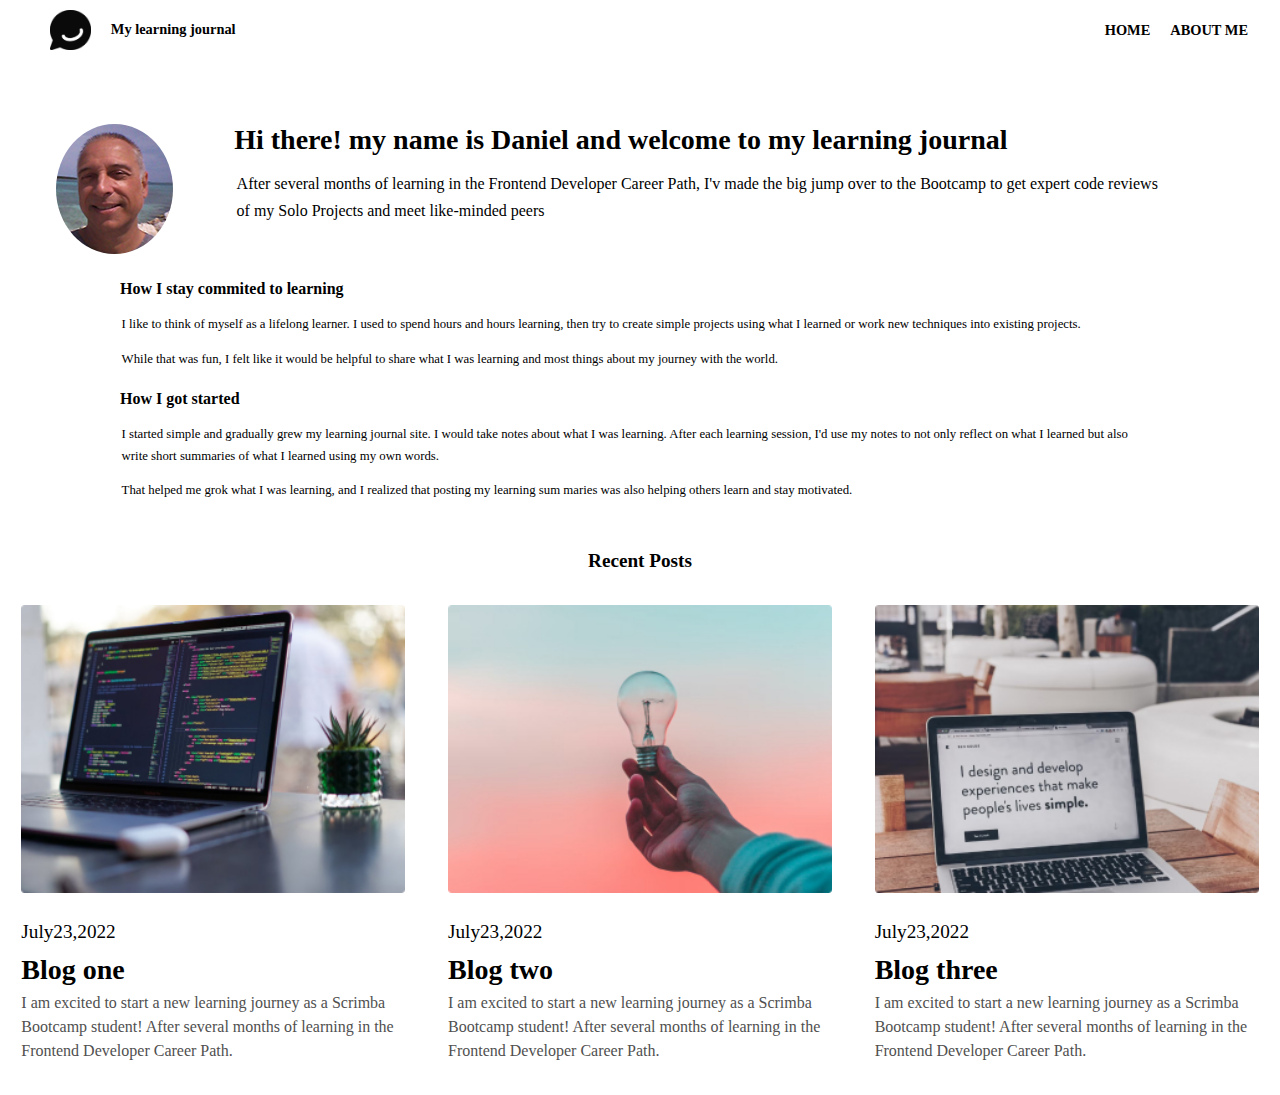
==== pages/about_me.html @ 0977dd29 "first commmit" ====
<!DOCTYPE html>
<html lang="en">

<head>
    <meta charset="UTF-8">
    <meta name="viewport" content="width=device-width, initial-scale=1.0">
    <title>About me</title>
    <link rel="stylesheet" href="../css/index.css">
</head>

<body>
    <header id="start">
        <div id="head-1">
            <img src="/images/logo.jpg" id="logo-img" alt="page log"><span><a href="/pages/my_learning_journal.html">My
                    learning journal</a></span>
        </div>
        <div id="head-2">
            <span><a href="/index.html">HOME</span></a><span>ABOUT ME</span>
        </div>
    </header>

    <div id="mobile-header">
        <img src="/images/hamb-pic.jpg" alt="" id="hamb-pic">
        <ul id="hamb-menu">
            <li class="hamb-menu-li"><a href="../index.html">Home</a></li>
            <li class="hamb-menu-li"><a href="./my_learning_journal.html">My learning journal</a></li>
            <li class="hamb-menu-li">ABOUT ME</li>
        </ul>
    </div>

    <section id="about-me-data">
        <div id="main-img3">
            <img src="/images/daniel.png" alt="Daniels's picture" id="dani-pic">
            <div id="learning-journal">
                <h1 id="title">Hi there! my name is Daniel and welcome to my learning journal</h1>
                <p id="description">After several months of learning in the Frontend Developer Career Path, I'v made the
                    big jump over to the Bootcamp to get expert code reviews of my Solo Projects and meet like-minded
                    peers
                </p>
            </div>
        </div>

    </section>

    <section id="summary">
        <p class="summary-title">How I stay commited to learning</p>
        <p id="description2">I like to think of myself as a lifelong learner. I used to spend hours and hours
            learning,
            then try to create simple projects using what I learned or work new techniques
            into existing projects.
        <p id="description2">While that was fun, I felt like it would be helpful to share what I was learning and
            most
            things about my journey with the world.</p>

        <p class="summary-title">How I got started</p>
        <p id="description2"> I started simple and gradually grew my learning journal site.
            I would take notes about what I was learning. After each learning session, I'd use my
            notes to not only reflect on what I learned but also write short summaries of what I
            learned using my own words.
        <p id="description2">That helped me grok what I was learning, and I realized that
            posting my learning sum
            maries was also helping others learn and stay motivated.</p>

    </section>
    <h2 id="recent-posts">Recent Posts</h2>

    <section id="articles-section">
        <article id="article-design">
            <img src="/images/post-img-03.jpg" width="100%" id="article-img">
            <p id="art-p">July23,2022</p>
            <h2 id="art-h2">Blog one</h2>
            <p id="art-descrip">I am excited to start a new learning journey as a Scrimba Bootcamp student!
                After several months of learning in the Frontend Developer Career Path.
            </p>
        </article>
        <article id="article-design">
            <img src="/images/post-img-02.jpg" width="100%" id="article-img">
            <p id="art-p">July23,2022</p>
            <h2 id="art-h2">Blog two</h2>
            <p id="art-descrip">I am excited to start a new learning journey as a Scrimba Bootcamp student!
                After several months of learning in the Frontend Developer Career Path.
            </p>
        </article>
        <article id="article-design">
            <img src="/images/post-img-06.jpg" width="100%" id="article-img">
            <p id="art-p">July23,2022</p>
            <h2 id="art-h2">Blog three</h2>
            <p id="art-descrip">I am excited to start a new learning journey as a Scrimba Bootcamp student!
                After several months of learning in the Frontend Developer Career Path.
            </p>
        </article>

    </section>

    <script src="../page1_page2.index.js"></script>

</body>

</html>
---- css/index.css ----
body {
  margin: 0;
  padding: 0;
  box-sizing: border-box;
}

@media (min-width: 820px) and (max-width: 1366px) {
  #start {
    display: flex;
    flex-direction: row;
    justify-content: space-between;
    align-items: center;
    gap: 2.5rem;
    margin: 0 auto;
    width: 100%;
    height: 3.75rem;
    background-color: white;
  }

  #mobile-header {
    display: none;
  }

  #hamb-menu {
    display: flex;
    margin: 0 auto;
    flex-direction: row;
    justify-content: center;
    align-items: center;
    gap: 0.2em;
    padding: 6px;
  }

  header a {
    text-decoration: none;
    color: black;
  }

  #head-1,
  #head-2 {
    width: 40%;
    display: flex;
    flex-direction: row;
    justify-content: flex-start;
    align-items: center;
    margin-left: 3.12em;
    gap: 1.25rem;
  }

  #head-2 {
    justify-content: flex-end;
    margin-right: 2em;
  }

  #logo-img {
    width: 8%;
  }

  #dani-pic {
    width: 130px;
    height: 130px;
    border-radius: 50%;
  }

  span {
    display: inline-block;
    font-size: 0.9rem;
    font-weight: 700;
  }

  #main-img {
    width: 100%;
    height: auto;
    display: block;
    margin: 0 auto;
    margin-bottom: 0;
    background-image: url("/images/hero-img.jpg");
    background-size: cover;
    background-repeat: no-repeat;
    color: white;
    padding-top: 20em;
    padding-bottom: 7.5em;
  }

  #main-img2 {
    width: 100%;
    display: block;
    margin: 0 auto;
    margin-left: 2.4em;
    margin-bottom: 2em;
    background-color: white;
    color: black;
  }

  #main-img3 {
    width: 100%;
    display: flex;
    align-items: flex-start;
    justify-content: center;
    flex-direction: row;
    margin: 0 auto;
    margin-left: 3.5em;
    margin-bottom: 1.25em;
    background-color: white;
    color: black;
    overflow: hidden;
  }

  #hero-img2 {
    display: block;
    width: 90%;
    height: 510px;
    margin: 0 auto;
    margin-bottom: 1.5em;
    background-image: url("/images/hero-img.jpg");
    background-size: cover;
    background-repeat: no-repeat;
  }

  #hero-img2 img {
    width: 100%;
    height: 400px;
    margin-bottom: 0;
  }

  #date {
    margin-bottom: 0.6em;
    margin-left: 3.2em;
    font-size: 1.2rem;
  }

  #date2 {
    margin-top: 5em;
    margin-bottom: 0.9em;
    margin-left: 4.08em;
    font-size: 1.2rem;
  }

  h1 {
    margin-top: 0;
    margin-bottom: 0.5em;
    margin-left: 4em;
    font-size: 1.75rem;
    font-weight: bold;
  }

  #title {
    width: 80%;
    margin-top: 0;
    margin-bottom: 0.5em;
    margin-left: 2.2em;
    font-size: 1.75rem;
    font-weight: bold;
  }

  #title2 {
    margin-top: 0;
    margin-bottom: 0.9em;
    margin-left: 2.8em;
    font-size: 1.75rem;
    font-weight: bold;
  }

  #description {
    width: 80%;
    line-height: 1.7;
    font-size: 1rem;
    margin-top: 0;
    margin-left: 4em;
    margin-bottom: 0.4em;
  }

  #description-b {
    width: 80%;
    line-height: 1.7;
    font-size: 1rem;
    margin-top: 0;
    margin-left: 5em;
  }

  #description2 {
    width: 80%;
    line-height: 1.7;
    font-size: 0.8rem;
    margin-top: 0;
    margin-left: 9.5em;
    margin-bottom: 1em;
  }

  #articles-section {
    width: 100%;
    display: flex;
    flex-direction: row;
    flex-wrap: wrap;
    justify-content: center;
    margin: 0 auto;
    margin-top: 0;
    background-color: white;
    padding-top: 1.8em;
    padding-bottom: 0.4em;
  }

  #articles-hidden {
    visibility: visible;
    width: 100%;
    display: flex;
    flex-direction: row;
    flex-wrap: wrap;
    justify-content: center;
    margin: 0 auto;
    margin-top: 0;
    background-color: white;
    padding-top: 0.5em;
    padding-bottom: 0.6em;
  }

  #article-img {
    margin: auto;
  }

  #article-design {
    display: block;
    width: 30%;
    margin: 0 auto;
    margin-bottom: 0.6em;
  }

  #art-p,
  #art-h2,
  #art-descrip {
    margin-left: 0;
  }

  #art-p {
    font-size: 1.2rem;
    margin-top: 1.25em;
    margin-bottom: 0;
  }

  #art-h2 {
    font-size: 1.75rem;
    font-weight: 700;
    margin-top: 0.4em;
    margin-bottom: 0;
  }

  #art-descrip {
    font-size: 1rem;
    color: #505050;
    line-height: 1.5;
    margin-top: 0.3em;
  }

  button {
    display: block;
    margin: 0 auto;
    padding-bottom: 0.3em;
    border: none;
    font-weight: bold;
    font-size: 0.8rem;
    text-decoration: underline;
  }

  #summary-data {
    width: 100%;
    height: auto;
    display: block;
    margin: 0 auto;
    margin-top: 0;
    margin-bottom: 0;
    background-color: white;
  }

  #about-me-data {
    width: 100%;
    height: auto;
    display: block;
    margin: 0 auto;
    margin-top: 4em;
    margin-bottom: 0;
    background-color: white;
  }

  #summary {
    width: 100%;
    display: block;
    margin: 0 auto;
    margin-top: 0;
    background-color: white;
    padding-bottom: 0.4em;
  }

  .summary-title {
    font-weight: bold;
    margin-top: 0;
    margin-left: 7.5em;
    padding-top: 0.4em;
  }

  #recent-posts {
    font-size: 1.2rem;
    text-align: center;
    font-weight: bold;
    margin-top: 1.5em;
    margin-bottom: 0.2em;
  }

  #view-more {
    visibility: hidden;
  }

  #view-less {
    visibility: hidden;
  }
}

@media (min-width: 600px) and (max-width: 819px) {
  header {
    display: flex;
    flex-direction: row;
    justify-content: space-evenly;
    align-items: center;
    gap: 2.5rem;
    margin: 0 auto;
    width: 100%;
    height: 3.75rem;
    background-color: white;
  }

  header a {
    text-decoration: none;
    color: black;
  }

  #head-1,
  #head-2 {
    width: 40%;
    display: flex;
    flex-direction: row;
    justify-content: flex-start;
    align-items: center;
    margin-left: 3.12em;
    gap: 1.25rem;
  }

  #head-2 {
    width: 40%;
    display: flex;
    flex-direction: row;
    justify-content: flex-end;
    align-items: center;
    margin-right: 3.12em;
    gap: 1.25rem;
  }

  #logo-img {
    width: 8%;
  }

  #dani-pic {
    width: 130px;
    height: 130px;
    border-radius: 50%;
  }

  span {
    display: inline-block;
    font-size: 0.9rem;
    font-weight: 700;
  }

  #main-img {
    width: 100%;
    height: auto;
    display: block;
    margin: 0 auto;
    margin-bottom: 0;
    background-image: url("./images/hero-img.jpg");
    background-size: cover;
    background-repeat: no-repeat;
    color: white;
    padding-top: 20em;
    padding-bottom: 7.5em;
  }

  #main-img2 {
    width: 100%;
    display: block;
    margin: 0 auto;
    margin-left: 2.4em;
    margin-bottom: 2em;
    background-color: white;
    color: black;
  }

  #main-img3 {
    width: 60%;
    display: flex;
    align-items: center;
    justify-content: center;
    flex-direction: column;
    flex-wrap: wrap;
    margin-left: 0;
    margin-bottom: 1.25em;
    background-color: white;
    color: black;
    overflow: hidden;
  }

  #learning-journal {
    justify-content: center;
    align-content: center;
  }

  #hero-img2 {
    display: block;
    width: 90%;
    height: 510px;
    margin: 0 auto;
    margin-bottom: 1.5em;
    background-image: url("/images/hero-img.jpg");
    background-size: cover;
    background-repeat: no-repeat;
  }

  #hero-img2 img {
    width: 100%;
    height: 400px;
    margin-bottom: 0;
  }

  #date {
    margin-bottom: 0.6em;
    margin-left: 3.2em;
    font-size: 1.2rem;
  }

  #date2 {
    margin-top: 5em;
    margin-bottom: 0.9em;
    margin-left: 2em;
    font-size: 1.2rem;
  }

  h1 {
    margin-top: 0;
    margin-bottom: 0.5em;
    font-size: 1.75rem;
    font-weight: bold;
  }

  #title {
    width: 30%;
    margin-top: 0;
    margin-bottom: 0.5em;
    margin-left: 0;
    font-size: 1.75rem;
    font-weight: bold;
    text-align: center;
  }

  #title2 {
    margin-top: 0;
    margin-bottom: 0.9em;
    margin-left: 1.35em;
    font-size: 1.75rem;
    font-weight: bold;
  }

  #description {
    width: 20%;
    line-height: 1.7;
    font-size: 3rem;
    margin-top: 0;
    margin-left: 0;
    margin-right: 2em;
    margin-bottom: 0.4em;
    text-align: left;
  }

  #description-b {
    width: 76%;
    line-height: 1.7;
    font-size: 1rem;
    margin-top: 0;
    margin-left: 2.48em;
  }

  #description2 {
    width: 80%;
    line-height: 1.7;
    font-size: 0.8rem;
    margin-top: 0;
    margin-left: 6.5em;
    margin-bottom: 1em;
  }

  #articles-section {
    width: 90%;
    display: flex;
    flex-direction: row;
    flex-wrap: wrap;
    justify-content: center;
    gap: 2em;
    margin: 0 auto;
    margin-top: 0;
    background-color: white;
    padding-top: 1.8em;
    padding-bottom: 0.4em;
  }

  #articles-hidden {
    visibility: visible;
    width: 90%;
    display: flex;
    flex-direction: row;
    flex-wrap: wrap;
    justify-content: center;
    gap: 2em;
    margin: 0 auto;
    margin-top: 0;
    background-color: white;
    padding-top: 0.5em;
    padding-bottom: 0.6em;
  }

  #article-img {
    margin: auto;
  }

  #article-design {
    display: block;
    width: 44%;
    margin: 0 auto;
    margin-bottom: 0.6em;
  }

  #art-p,
  #art-h2,
  #art-descrip {
    margin-left: 0;
  }

  #art-p {
    font-size: 1.2rem;
    margin-top: 1.25em;
    margin-bottom: 0;
  }

  #art-h2 {
    font-size: 1.75rem;
    font-weight: 700;
    margin-top: 0.4em;
    margin-bottom: 0;
  }

  #art-descrip {
    font-size: 1rem;
    color: #505050;
    line-height: 1.5;
    margin-top: 0.3em;
  }

  button {
    display: block;
    margin: 0 auto;
    padding-bottom: 0.3em;
    border: none;
    font-weight: bold;
    font-size: 0.8rem;
    text-decoration: underline;
  }

  #summary-data {
    width: 100%;
    height: auto;
    display: block;
    margin: 0 auto;
    margin-top: 0;
    margin-bottom: 0;
    background-color: white;
  }

  #about-me-data {
    width: 100%;
    height: auto;
    display: block;
    margin: 0 auto;
    margin-top: 4em;
    margin-bottom: 0;
    background-color: white;
  }

  #summary {
    width: 100%;
    display: block;
    margin: 0 auto;
    margin-top: 0;
    background-color: white;
    padding-bottom: 0.4em;
  }

  .summary-title {
    font-weight: bold;
    margin-top: 0;
    margin-left: 5.2em;
    padding-top: 0.4em;
  }

  #recent-posts {
    font-size: 1.2rem;
    text-align: center;
    font-weight: bold;
    margin-top: 1.5em;
    margin-bottom: 0.2em;
  }

  #view-more {
    visibility: hidden;
  }

  #view-less {
    visibility: hidden;
  }
}

@media (min-width: 360px) and (max-width: 819px) {
  header {
    display: none;
    flex-direction: row;
    justify-content: space-between;
    align-items: center;
    margin: 0 auto;
    width: 100%;
    height: 3.75rem;
    background-color: white;
  }

  header a {
    text-decoration: none;
    color: black;
  }

  #mobile-header {
    display: block;
    padding-top: 0.2em;
  }

  #hamb-pic {
    display: block;
    margin: 0 auto;
    width: 30px;
  }

  #hamb-menu {
    width: 60%;
    display: none;
    flex-direction: row;
    justify-content: center;
    margin: 0 auto;
    list-style-type: none;
  }

  .hamb-menu-li {
    display: inline;
    margin: 0 auto;
    text-decoration: none;
    padding: 0.2em;
    margin-bottom: 0.2em;
  }

  .hamb-menu-li a {
    color: black;
    text-decoration: none;
  }

  #head-1 {
    width: 35%;
    display: none;
    flex-direction: row;
    justify-content: flex-start;
    align-items: center;
    margin-left: 3.12em;
    gap: 0.6rem;
  }

  #head-2 {
    width: 35%;
    display: none;
    flex-direction: row;
    justify-content: flex-end;
    align-items: center;
    margin-right: 3.12em;
    gap: 0.6rem;
  }

  #logo-img {
    width: 12%;
  }

  #dani-pic {
    width: 130px;
    height: 130px;
    border-radius: 50%;
  }

  span {
    display: inline-block;
    font-size: 0.9rem;
    font-weight: 700;
  }

  #main-img {
    width: 100%;
    height: auto;
    display: block;
    margin: 0 auto;
    margin-bottom: 0;
    background-image: url("/images/hero-img.jpg");
    background-size: cover;
    background-repeat: no-repeat;
    background-position: center;
    color: white;
    padding-top: 20em;
    padding-bottom: 7.5em;
  }

  #main-img2 {
    width: 100%;
    display: block;
    margin: 0 auto;
    margin-left: 2.4em;
    margin-bottom: 2em;
    background-color: white;
    color: black;
  }

  #main-img3 {
    width: 100%;
    display: flex;
    align-items: center;
    justify-content: center;
    flex-direction: column;
    margin: 0 auto;
    margin-left: 0.6em;
    margin-bottom: 1.25em;
    background-color: white;
    color: black;
    overflow: hidden;
  }

  #hero-img2 {
    display: block;
    width: 90%;
    height: 510px;
    margin: 0 auto;
    margin-bottom: 1.5em;
    background-image: url("../images/hero-img.jpg");
    background-size: cover;
    background-repeat: no-repeat;
    background-position: center;
  }

  #hero-img2 img {
    width: 100%;
    height: 400px;
    margin-bottom: 0;
  }

  #date {
    margin-bottom: 0.6em;
    margin-left: 3.2em;
    font-size: 1.2rem;
  }

  #date2 {
    margin-top: 5em;
    margin-bottom: 0.9em;
    margin-left: 1em;
    font-size: 1.2rem;
  }

  h1 {
    margin-top: 0;
    margin-bottom: 0.5em;
    margin-left: 4em;
    font-size: 1.75rem;
    font-weight: bold;
  }

  #title {
    width: 80%;
    margin-top: 0;
    margin-bottom: 0.5em;
    margin-left: 2.2em;
    font-size: 1.75rem;
    font-weight: bold;
  }

  #title2 {
    margin-top: 0;
    margin-bottom: 0.9em;
    margin-left: 0.7em;
    font-size: 1.5rem;
    font-weight: bold;
  }

  #description {
    width: 80%;
    line-height: 1.7;
    font-size: 1rem;
    margin-top: 0;
    margin-left: 4em;
    margin-bottom: 0.4em;
  }

  #description-b {
    width: 76%;
    line-height: 1.7;
    font-size: 1rem;
    margin-top: 0;
    margin-left: 1.2em;
  }

  #description2 {
    width: 80%;
    line-height: 1.7;
    font-size: 0.8rem;
    margin-top: 0;
    margin-left: 4em;
    margin-bottom: 1em;
  }

  #articles-section {
    width: 90%;
    display: flex;
    flex-direction: column;
    justify-content: center;
    align-items: center;
    gap: 2em;
    margin: 0 auto;
    margin-top: 0;
    background-color: white;
    padding-top: 1.8em;
    padding-bottom: 0.4em;
  }

  #articles-hidden {
    display: none;
    width: 90%;
    flex-direction: row;
    flex-wrap: wrap;
    justify-content: center;
    gap: 2em;
    margin: 0 auto;
    margin-top: 0;
    background-color: white;
    padding-top: 0.5em;
    padding-bottom: 0.6em;
  }

  #article-img {
    margin: auto;
  }

  #article-design {
    display: block;
    width: 90%;
    margin: 0 auto;
    margin-bottom: 0.6em;
  }

  #art-p,
  #art-h2,
  #art-descrip {
    margin-left: 0;
  }

  #art-p {
    font-size: 1.2rem;
    margin-top: 1.25em;
    margin-bottom: 0;
  }

  #art-h2 {
    font-size: 1.75rem;
    font-weight: 700;
    margin-top: 0.4em;
    margin-bottom: 0;
  }

  #art-descrip {
    font-size: 1rem;
    color: #505050;
    line-height: 1.5;
    margin-top: 0.3em;
  }

  button {
    display: block;
    margin: 0 auto;
    padding-bottom: 0.3em;
    border: none;
    font-weight: bold;
    font-size: 0.8rem;
    text-decoration: underline;
  }

  #summary-data {
    width: 100%;
    height: auto;
    display: block;
    margin: 0 auto;
    margin-top: 0;
    margin-bottom: 0;
    background-color: white;
  }

  #about-me-data {
    width: 100%;
    height: auto;
    display: block;
    margin: 0 auto;
    margin-top: 4em;
    margin-bottom: 0;
    background-color: white;
  }

  #summary {
    width: 100%;
    display: block;
    margin: 0 auto;
    margin-top: 0;
    background-color: white;
    padding-bottom: 0.4em;
  }

  .summary-title {
    font-weight: bold;
    margin-top: 0;
    margin-left: 3.2em;
    padding-top: 0.4em;
  }

  #recent-posts {
    font-size: 1.2rem;
    text-align: center;
    font-weight: bold;
    margin-top: 1.5em;
    margin-bottom: 0.2em;
  }

  #view-more {
    visibility: visible;
    cursor: pointer;
  }

  #view-less {
    visibility: hidden;
    margin-bottom: 2em;
  }
}
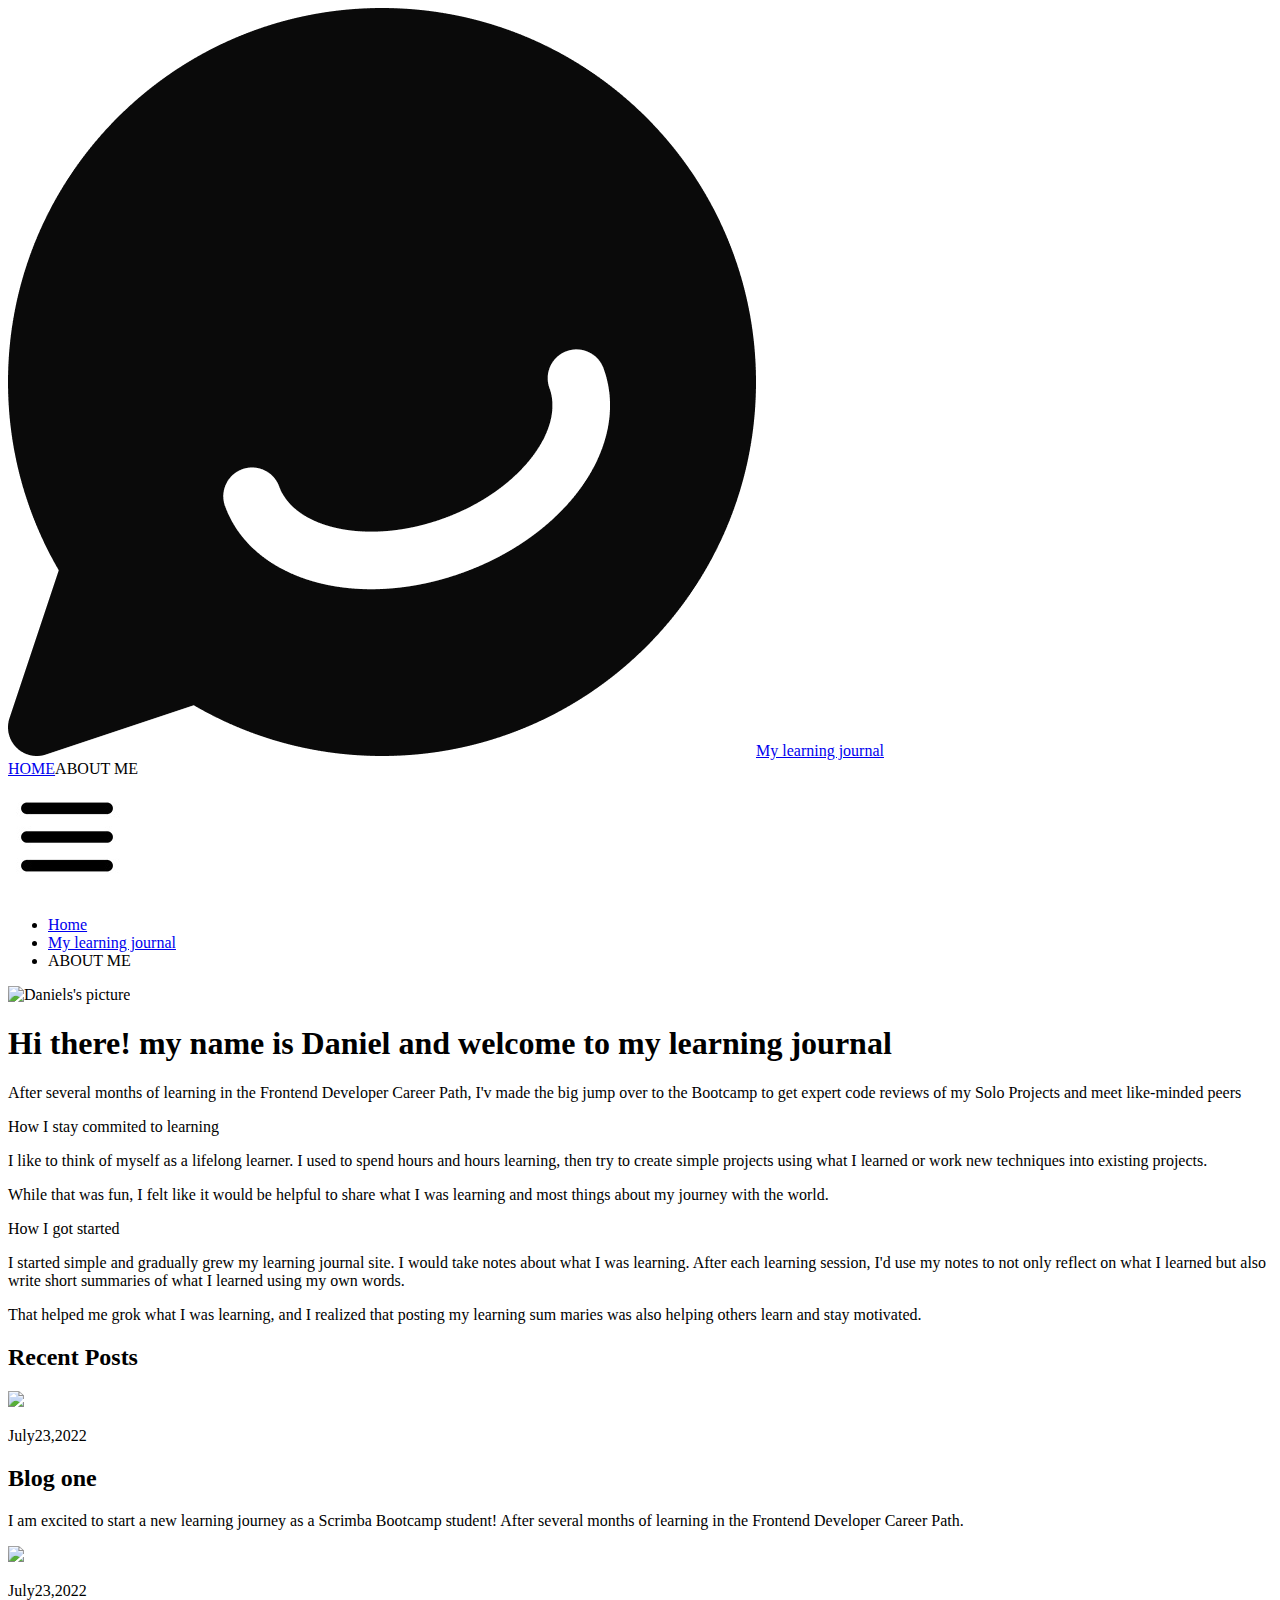
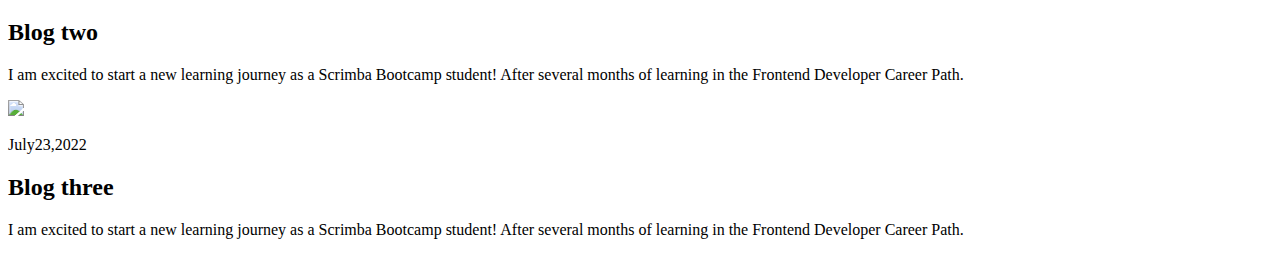
==== commit fa7021be: "third commit" ====
--- a/pages/about_me.html
+++ b/pages/about_me.html
@@ -5,7 +5,7 @@
     <meta charset="UTF-8">
     <meta name="viewport" content="width=device-width, initial-scale=1.0">
     <title>About me</title>
-    <link rel="stylesheet" href="../css/index.css">
+    <link rel="stylesheet" href="./css/index.css">
 </head>
 
 <body>
@@ -22,15 +22,15 @@
     <div id="mobile-header">
         <img src="/images/hamb-pic.jpg" alt="" id="hamb-pic">
         <ul id="hamb-menu">
-            <li class="hamb-menu-li"><a href="../index.html">Home</a></li>
-            <li class="hamb-menu-li"><a href="./my_learning_journal.html">My learning journal</a></li>
+            <li class="hamb-menu-li"><a href="/index.html">Home</a></li>
+            <li class="hamb-menu-li"><a href="/lpages/my_learning_journal.html">My learning journal</a></li>
             <li class="hamb-menu-li">ABOUT ME</li>
         </ul>
     </div>
 
     <section id="about-me-data">
         <div id="main-img3">
-            <img src="/images/daniel.png" alt="Daniels's picture" id="dani-pic">
+            <img src="./images/daniel.png" alt="Daniels's picture" id="dani-pic">
             <div id="learning-journal">
                 <h1 id="title">Hi there! my name is Daniel and welcome to my learning journal</h1>
                 <p id="description">After several months of learning in the Frontend Developer Career Path, I'v made the
@@ -66,7 +66,7 @@
 
     <section id="articles-section">
         <article id="article-design">
-            <img src="/images/post-img-03.jpg" width="100%" id="article-img">
+            <img src="./images/post-img-03.jpg" width="100%" id="article-img">
             <p id="art-p">July23,2022</p>
             <h2 id="art-h2">Blog one</h2>
             <p id="art-descrip">I am excited to start a new learning journey as a Scrimba Bootcamp student!
@@ -74,7 +74,7 @@
             </p>
         </article>
         <article id="article-design">
-            <img src="/images/post-img-02.jpg" width="100%" id="article-img">
+            <img src="./images/post-img-02.jpg" width="100%" id="article-img">
             <p id="art-p">July23,2022</p>
             <h2 id="art-h2">Blog two</h2>
             <p id="art-descrip">I am excited to start a new learning journey as a Scrimba Bootcamp student!
@@ -82,7 +82,7 @@
             </p>
         </article>
         <article id="article-design">
-            <img src="/images/post-img-06.jpg" width="100%" id="article-img">
+            <img src="./images/post-img-06.jpg" width="100%" id="article-img">
             <p id="art-p">July23,2022</p>
             <h2 id="art-h2">Blog three</h2>
             <p id="art-descrip">I am excited to start a new learning journey as a Scrimba Bootcamp student!
@@ -92,7 +92,7 @@
 
     </section>
 
-    <script src="../page1_page2.index.js"></script>
+    <script src="./page1_page2.index.js"></script>
 
 </body>
 
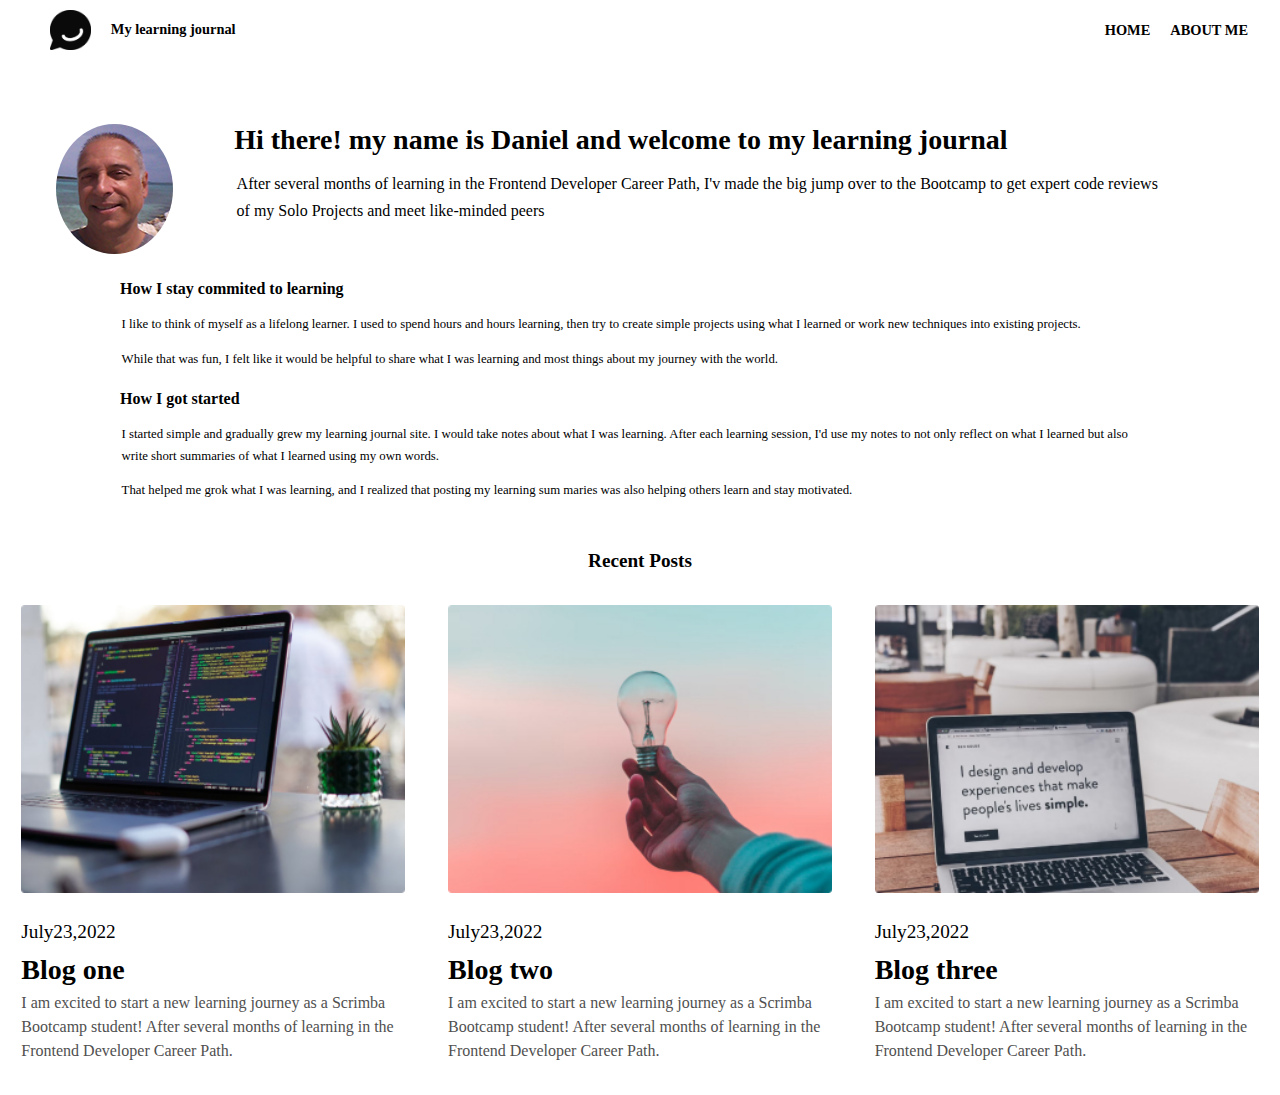
==== commit 2d5e9f83: "new commit" ====
--- a/pages/about_me.html
+++ b/pages/about_me.html
@@ -5,32 +5,32 @@
     <meta charset="UTF-8">
     <meta name="viewport" content="width=device-width, initial-scale=1.0">
     <title>About me</title>
-    <link rel="stylesheet" href="./css/index.css">
+    <link rel="stylesheet" href="../css/index.css">
 </head>
 
 <body>
     <header id="start">
         <div id="head-1">
-            <img src="/images/logo.jpg" id="logo-img" alt="page log"><span><a href="/pages/my_learning_journal.html">My
+            <img src="../images/logo.jpg" id="logo-img" alt="page log"><span><a href="/pages/my_learning_journal.html">My
                     learning journal</a></span>
         </div>
         <div id="head-2">
-            <span><a href="/index.html">HOME</span></a><span>ABOUT ME</span>
+            <span><a href="../index.html">HOME</span></a><span>ABOUT ME</span>
         </div>
     </header>
 
     <div id="mobile-header">
-        <img src="/images/hamb-pic.jpg" alt="" id="hamb-pic">
+        <img src="../images/hamb-pic.jpg" alt="" id="hamb-pic">
         <ul id="hamb-menu">
-            <li class="hamb-menu-li"><a href="/index.html">Home</a></li>
-            <li class="hamb-menu-li"><a href="/lpages/my_learning_journal.html">My learning journal</a></li>
+            <li class="hamb-menu-li"><a href="../index.html">Home</a></li>
+            <li class="hamb-menu-li"><a href="../pages/my_learning_journal.html">My learning journal</a></li>
             <li class="hamb-menu-li">ABOUT ME</li>
         </ul>
     </div>
 
     <section id="about-me-data">
         <div id="main-img3">
-            <img src="./images/daniel.png" alt="Daniels's picture" id="dani-pic">
+            <img src="../images/daniel.png" alt="Daniels's picture" id="dani-pic">
             <div id="learning-journal">
                 <h1 id="title">Hi there! my name is Daniel and welcome to my learning journal</h1>
                 <p id="description">After several months of learning in the Frontend Developer Career Path, I'v made the
@@ -66,7 +66,7 @@
 
     <section id="articles-section">
         <article id="article-design">
-            <img src="./images/post-img-03.jpg" width="100%" id="article-img">
+            <img src="../images/post-img-03.jpg" width="100%" id="article-img">
             <p id="art-p">July23,2022</p>
             <h2 id="art-h2">Blog one</h2>
             <p id="art-descrip">I am excited to start a new learning journey as a Scrimba Bootcamp student!
@@ -74,7 +74,7 @@
             </p>
         </article>
         <article id="article-design">
-            <img src="./images/post-img-02.jpg" width="100%" id="article-img">
+            <img src="../images/post-img-02.jpg" width="100%" id="article-img">
             <p id="art-p">July23,2022</p>
             <h2 id="art-h2">Blog two</h2>
             <p id="art-descrip">I am excited to start a new learning journey as a Scrimba Bootcamp student!
@@ -82,7 +82,7 @@
             </p>
         </article>
         <article id="article-design">
-            <img src="./images/post-img-06.jpg" width="100%" id="article-img">
+            <img src="../images/post-img-06.jpg" width="100%" id="article-img">
             <p id="art-p">July23,2022</p>
             <h2 id="art-h2">Blog three</h2>
             <p id="art-descrip">I am excited to start a new learning journey as a Scrimba Bootcamp student!
@@ -92,7 +92,7 @@
 
     </section>
 
-    <script src="./page1_page2.index.js"></script>
+    <script src="../page1_page2.index.js"></script>
 
 </body>
 
--- a/css/index.css
+++ b/css/index.css
@@ -0,0 +1,962 @@
+body {
+  margin: 0;
+  padding: 0;
+  box-sizing: border-box;
+}
+
+@media (min-width: 820px) and (max-width: 1366px) {
+  #start {
+    display: flex;
+    flex-direction: row;
+    justify-content: space-between;
+    align-items: center;
+    gap: 2.5rem;
+    margin: 0 auto;
+    width: 100%;
+    height: 3.75rem;
+    background-color: white;
+  }
+
+  #mobile-header {
+    display: none;
+  }
+
+  #hamb-menu {
+    display: flex;
+    margin: 0 auto;
+    flex-direction: row;
+    justify-content: center;
+    align-items: center;
+    gap: 0.2em;
+    padding: 6px;
+  }
+
+  header a {
+    text-decoration: none;
+    color: black;
+  }
+
+  #head-1,
+  #head-2 {
+    width: 40%;
+    display: flex;
+    flex-direction: row;
+    justify-content: flex-start;
+    align-items: center;
+    margin-left: 3.12em;
+    gap: 1.25rem;
+  }
+
+  #head-2 {
+    justify-content: flex-end;
+    margin-right: 2em;
+  }
+
+  #logo-img {
+    width: 8%;
+  }
+
+  #dani-pic {
+    width: 130px;
+    height: 130px;
+    border-radius: 50%;
+  }
+
+  span {
+    display: inline-block;
+    font-size: 0.9rem;
+    font-weight: 700;
+  }
+
+  #main-img {
+    width: 100%;
+    height: auto;
+    display: block;
+    margin: 0 auto;
+    margin-bottom: 0;
+    background-image: url("/images/hero-img.jpg");
+    background-size: cover;
+    background-repeat: no-repeat;
+    color: white;
+    padding-top: 20em;
+    padding-bottom: 7.5em;
+  }
+
+  #main-img2 {
+    width: 100%;
+    display: block;
+    margin: 0 auto;
+    margin-left: 2.4em;
+    margin-bottom: 2em;
+    background-color: white;
+    color: black;
+  }
+
+  #main-img3 {
+    width: 100%;
+    display: flex;
+    align-items: flex-start;
+    justify-content: center;
+    flex-direction: row;
+    margin: 0 auto;
+    margin-left: 3.5em;
+    margin-bottom: 1.25em;
+    background-color: white;
+    color: black;
+    overflow: hidden;
+  }
+
+  #hero-img2 {
+    display: block;
+    width: 90%;
+    height: 510px;
+    margin: 0 auto;
+    margin-bottom: 1.5em;
+    background-image: url("/images/hero-img.jpg");
+    background-size: cover;
+    background-repeat: no-repeat;
+  }
+
+  #hero-img2 img {
+    width: 100%;
+    height: 400px;
+    margin-bottom: 0;
+  }
+
+  #date {
+    margin-bottom: 0.6em;
+    margin-left: 3.2em;
+    font-size: 1.2rem;
+  }
+
+  #date2 {
+    margin-top: 5em;
+    margin-bottom: 0.9em;
+    margin-left: 4.08em;
+    font-size: 1.2rem;
+  }
+
+  h1 {
+    margin-top: 0;
+    margin-bottom: 0.5em;
+    margin-left: 4em;
+    font-size: 1.75rem;
+    font-weight: bold;
+  }
+
+  #title {
+    width: 80%;
+    margin-top: 0;
+    margin-bottom: 0.5em;
+    margin-left: 2.2em;
+    font-size: 1.75rem;
+    font-weight: bold;
+  }
+
+  #title2 {
+    margin-top: 0;
+    margin-bottom: 0.9em;
+    margin-left: 2.8em;
+    font-size: 1.75rem;
+    font-weight: bold;
+  }
+
+  #description {
+    width: 80%;
+    line-height: 1.7;
+    font-size: 1rem;
+    margin-top: 0;
+    margin-left: 4em;
+    margin-bottom: 0.4em;
+  }
+
+  #description-b {
+    width: 80%;
+    line-height: 1.7;
+    font-size: 1rem;
+    margin-top: 0;
+    margin-left: 5em;
+  }
+
+  #description2 {
+    width: 80%;
+    line-height: 1.7;
+    font-size: 0.8rem;
+    margin-top: 0;
+    margin-left: 9.5em;
+    margin-bottom: 1em;
+  }
+
+  #articles-section {
+    width: 100%;
+    display: flex;
+    flex-direction: row;
+    flex-wrap: wrap;
+    justify-content: center;
+    margin: 0 auto;
+    margin-top: 0;
+    background-color: white;
+    padding-top: 1.8em;
+    padding-bottom: 0.4em;
+  }
+
+  #articles-hidden {
+    visibility: visible;
+    width: 100%;
+    display: flex;
+    flex-direction: row;
+    flex-wrap: wrap;
+    justify-content: center;
+    margin: 0 auto;
+    margin-top: 0;
+    background-color: white;
+    padding-top: 0.5em;
+    padding-bottom: 0.6em;
+  }
+
+  #article-img {
+    margin: auto;
+  }
+
+  #article-design {
+    display: block;
+    width: 30%;
+    margin: 0 auto;
+    margin-bottom: 0.6em;
+  }
+
+  #art-p,
+  #art-h2,
+  #art-descrip {
+    margin-left: 0;
+  }
+
+  #art-p {
+    font-size: 1.2rem;
+    margin-top: 1.25em;
+    margin-bottom: 0;
+  }
+
+  #art-h2 {
+    font-size: 1.75rem;
+    font-weight: 700;
+    margin-top: 0.4em;
+    margin-bottom: 0;
+  }
+
+  #art-descrip {
+    font-size: 1rem;
+    color: #505050;
+    line-height: 1.5;
+    margin-top: 0.3em;
+  }
+
+  button {
+    display: block;
+    margin: 0 auto;
+    padding-bottom: 0.3em;
+    border: none;
+    font-weight: bold;
+    font-size: 0.8rem;
+    text-decoration: underline;
+  }
+
+  #summary-data {
+    width: 100%;
+    height: auto;
+    display: block;
+    margin: 0 auto;
+    margin-top: 0;
+    margin-bottom: 0;
+    background-color: white;
+  }
+
+  #about-me-data {
+    width: 100%;
+    height: auto;
+    display: block;
+    margin: 0 auto;
+    margin-top: 4em;
+    margin-bottom: 0;
+    background-color: white;
+  }
+
+  #summary {
+    width: 100%;
+    display: block;
+    margin: 0 auto;
+    margin-top: 0;
+    background-color: white;
+    padding-bottom: 0.4em;
+  }
+
+  .summary-title {
+    font-weight: bold;
+    margin-top: 0;
+    margin-left: 7.5em;
+    padding-top: 0.4em;
+  }
+
+  #recent-posts {
+    font-size: 1.2rem;
+    text-align: center;
+    font-weight: bold;
+    margin-top: 1.5em;
+    margin-bottom: 0.2em;
+  }
+
+  #view-more {
+    visibility: hidden;
+  }
+
+  #view-less {
+    visibility: hidden;
+  }
+}
+
+@media (min-width: 600px) and (max-width: 819px) {
+  header {
+    display: flex;
+    flex-direction: row;
+    justify-content: space-evenly;
+    align-items: center;
+    gap: 2.5rem;
+    margin: 0 auto;
+    width: 100%;
+    height: 3.75rem;
+    background-color: white;
+  }
+
+  header a {
+    text-decoration: none;
+    color: black;
+  }
+
+  #head-1,
+  #head-2 {
+    width: 40%;
+    display: flex;
+    flex-direction: row;
+    justify-content: flex-start;
+    align-items: center;
+    margin-left: 3.12em;
+    gap: 1.25rem;
+  }
+
+  #head-2 {
+    width: 40%;
+    display: flex;
+    flex-direction: row;
+    justify-content: flex-end;
+    align-items: center;
+    margin-right: 3.12em;
+    gap: 1.25rem;
+  }
+
+  #logo-img {
+    width: 8%;
+  }
+
+  #dani-pic {
+    width: 130px;
+    height: 130px;
+    border-radius: 50%;
+  }
+
+  span {
+    display: inline-block;
+    font-size: 0.9rem;
+    font-weight: 700;
+  }
+
+  #main-img {
+    width: 100%;
+    height: auto;
+    display: block;
+    margin: 0 auto;
+    margin-bottom: 0;
+    background-image: url("./images/hero-img.jpg");
+    background-size: cover;
+    background-repeat: no-repeat;
+    color: white;
+    padding-top: 20em;
+    padding-bottom: 7.5em;
+  }
+
+  #main-img2 {
+    width: 100%;
+    display: block;
+    margin: 0 auto;
+    margin-left: 2.4em;
+    margin-bottom: 2em;
+    background-color: white;
+    color: black;
+  }
+
+  #main-img3 {
+    width: 60%;
+    display: flex;
+    align-items: center;
+    justify-content: center;
+    flex-direction: column;
+    flex-wrap: wrap;
+    margin-left: 0;
+    margin-bottom: 1.25em;
+    background-color: white;
+    color: black;
+    overflow: hidden;
+  }
+
+  #learning-journal {
+    justify-content: center;
+    align-content: center;
+  }
+
+  #hero-img2 {
+    display: block;
+    width: 90%;
+    height: 510px;
+    margin: 0 auto;
+    margin-bottom: 1.5em;
+    background-image: url("/images/hero-img.jpg");
+    background-size: cover;
+    background-repeat: no-repeat;
+  }
+
+  #hero-img2 img {
+    width: 100%;
+    height: 400px;
+    margin-bottom: 0;
+  }
+
+  #date {
+    margin-bottom: 0.6em;
+    margin-left: 3.2em;
+    font-size: 1.2rem;
+  }
+
+  #date2 {
+    margin-top: 5em;
+    margin-bottom: 0.9em;
+    margin-left: 2em;
+    font-size: 1.2rem;
+  }
+
+  h1 {
+    margin-top: 0;
+    margin-bottom: 0.5em;
+    font-size: 1.75rem;
+    font-weight: bold;
+  }
+
+  #title {
+    width: 30%;
+    margin-top: 0;
+    margin-bottom: 0.5em;
+    margin-left: 0;
+    font-size: 1.75rem;
+    font-weight: bold;
+    text-align: center;
+  }
+
+  #title2 {
+    margin-top: 0;
+    margin-bottom: 0.9em;
+    margin-left: 1.35em;
+    font-size: 1.75rem;
+    font-weight: bold;
+  }
+
+  #description {
+    width: 20%;
+    line-height: 1.7;
+    font-size: 3rem;
+    margin-top: 0;
+    margin-left: 0;
+    margin-right: 2em;
+    margin-bottom: 0.4em;
+    text-align: left;
+  }
+
+  #description-b {
+    width: 76%;
+    line-height: 1.7;
+    font-size: 1rem;
+    margin-top: 0;
+    margin-left: 2.48em;
+  }
+
+  #description2 {
+    width: 80%;
+    line-height: 1.7;
+    font-size: 0.8rem;
+    margin-top: 0;
+    margin-left: 6.5em;
+    margin-bottom: 1em;
+  }
+
+  #articles-section {
+    width: 90%;
+    display: flex;
+    flex-direction: row;
+    flex-wrap: wrap;
+    justify-content: center;
+    gap: 2em;
+    margin: 0 auto;
+    margin-top: 0;
+    background-color: white;
+    padding-top: 1.8em;
+    padding-bottom: 0.4em;
+  }
+
+  #articles-hidden {
+    visibility: visible;
+    width: 90%;
+    display: flex;
+    flex-direction: row;
+    flex-wrap: wrap;
+    justify-content: center;
+    gap: 2em;
+    margin: 0 auto;
+    margin-top: 0;
+    background-color: white;
+    padding-top: 0.5em;
+    padding-bottom: 0.6em;
+  }
+
+  #article-img {
+    margin: auto;
+  }
+
+  #article-design {
+    display: block;
+    width: 44%;
+    margin: 0 auto;
+    margin-bottom: 0.6em;
+  }
+
+  #art-p,
+  #art-h2,
+  #art-descrip {
+    margin-left: 0;
+  }
+
+  #art-p {
+    font-size: 1.2rem;
+    margin-top: 1.25em;
+    margin-bottom: 0;
+  }
+
+  #art-h2 {
+    font-size: 1.75rem;
+    font-weight: 700;
+    margin-top: 0.4em;
+    margin-bottom: 0;
+  }
+
+  #art-descrip {
+    font-size: 1rem;
+    color: #505050;
+    line-height: 1.5;
+    margin-top: 0.3em;
+  }
+
+  button {
+    display: block;
+    margin: 0 auto;
+    padding-bottom: 0.3em;
+    border: none;
+    font-weight: bold;
+    font-size: 0.8rem;
+    text-decoration: underline;
+  }
+
+  #summary-data {
+    width: 100%;
+    height: auto;
+    display: block;
+    margin: 0 auto;
+    margin-top: 0;
+    margin-bottom: 0;
+    background-color: white;
+  }
+
+  #about-me-data {
+    width: 100%;
+    height: auto;
+    display: block;
+    margin: 0 auto;
+    margin-top: 4em;
+    margin-bottom: 0;
+    background-color: white;
+  }
+
+  #summary {
+    width: 100%;
+    display: block;
+    margin: 0 auto;
+    margin-top: 0;
+    background-color: white;
+    padding-bottom: 0.4em;
+  }
+
+  .summary-title {
+    font-weight: bold;
+    margin-top: 0;
+    margin-left: 5.2em;
+    padding-top: 0.4em;
+  }
+
+  #recent-posts {
+    font-size: 1.2rem;
+    text-align: center;
+    font-weight: bold;
+    margin-top: 1.5em;
+    margin-bottom: 0.2em;
+  }
+
+  #view-more {
+    visibility: hidden;
+  }
+
+  #view-less {
+    visibility: hidden;
+  }
+}
+
+@media (min-width: 360px) and (max-width: 819px) {
+  header {
+    display: none;
+    flex-direction: row;
+    justify-content: space-between;
+    align-items: center;
+    margin: 0 auto;
+    width: 100%;
+    height: 3.75rem;
+    background-color: white;
+  }
+
+  header a {
+    text-decoration: none;
+    color: black;
+  }
+
+  #mobile-header {
+    display: block;
+    padding-top: 0.2em;
+  }
+
+  #hamb-pic {
+    display: block;
+    margin: 0 auto;
+    width: 30px;
+  }
+
+  #hamb-menu {
+    width: 60%;
+    display: none;
+    flex-direction: row;
+    justify-content: center;
+    margin: 0 auto;
+    list-style-type: none;
+  }
+
+  .hamb-menu-li {
+    display: inline;
+    margin: 0 auto;
+    text-decoration: none;
+    padding: 0.2em;
+    margin-bottom: 0.2em;
+  }
+
+  .hamb-menu-li a {
+    color: black;
+    text-decoration: none;
+  }
+
+  #head-1 {
+    width: 35%;
+    display: none;
+    flex-direction: row;
+    justify-content: flex-start;
+    align-items: center;
+    margin-left: 3.12em;
+    gap: 0.6rem;
+  }
+
+  #head-2 {
+    width: 35%;
+    display: none;
+    flex-direction: row;
+    justify-content: flex-end;
+    align-items: center;
+    margin-right: 3.12em;
+    gap: 0.6rem;
+  }
+
+  #logo-img {
+    width: 12%;
+  }
+
+  #dani-pic {
+    width: 130px;
+    height: 130px;
+    border-radius: 50%;
+  }
+
+  span {
+    display: inline-block;
+    font-size: 0.9rem;
+    font-weight: 700;
+  }
+
+  #main-img {
+    width: 100%;
+    height: auto;
+    display: block;
+    margin: 0 auto;
+    margin-bottom: 0;
+    background-image: url("/images/hero-img.jpg");
+    background-size: cover;
+    background-repeat: no-repeat;
+    background-position: center;
+    color: white;
+    padding-top: 20em;
+    padding-bottom: 7.5em;
+  }
+
+  #main-img2 {
+    width: 100%;
+    display: block;
+    margin: 0 auto;
+    margin-left: 2.4em;
+    margin-bottom: 2em;
+    background-color: white;
+    color: black;
+  }
+
+  #main-img3 {
+    width: 100%;
+    display: flex;
+    align-items: center;
+    justify-content: center;
+    flex-direction: column;
+    margin: 0 auto;
+    margin-left: 0.6em;
+    margin-bottom: 1.25em;
+    background-color: white;
+    color: black;
+    overflow: hidden;
+  }
+
+  #hero-img2 {
+    display: block;
+    width: 90%;
+    height: 510px;
+    margin: 0 auto;
+    margin-bottom: 1.5em;
+    background-image: url("../images/hero-img.jpg");
+    background-size: cover;
+    background-repeat: no-repeat;
+    background-position: center;
+  }
+
+  #hero-img2 img {
+    width: 100%;
+    height: 400px;
+    margin-bottom: 0;
+  }
+
+  #date {
+    margin-bottom: 0.6em;
+    margin-left: 3.2em;
+    font-size: 1.2rem;
+  }
+
+  #date2 {
+    margin-top: 5em;
+    margin-bottom: 0.9em;
+    margin-left: 1em;
+    font-size: 1.2rem;
+  }
+
+  h1 {
+    margin-top: 0;
+    margin-bottom: 0.5em;
+    margin-left: 4em;
+    font-size: 1.75rem;
+    font-weight: bold;
+  }
+
+  #title {
+    width: 80%;
+    margin-top: 0;
+    margin-bottom: 0.5em;
+    margin-left: 2.2em;
+    font-size: 1.75rem;
+    font-weight: bold;
+  }
+
+  #title2 {
+    margin-top: 0;
+    margin-bottom: 0.9em;
+    margin-left: 0.7em;
+    font-size: 1.5rem;
+    font-weight: bold;
+  }
+
+  #description {
+    width: 80%;
+    line-height: 1.7;
+    font-size: 1rem;
+    margin-top: 0;
+    margin-left: 4em;
+    margin-bottom: 0.4em;
+  }
+
+  #description-b {
+    width: 76%;
+    line-height: 1.7;
+    font-size: 1rem;
+    margin-top: 0;
+    margin-left: 1.2em;
+  }
+
+  #description2 {
+    width: 80%;
+    line-height: 1.7;
+    font-size: 0.8rem;
+    margin-top: 0;
+    margin-left: 4em;
+    margin-bottom: 1em;
+  }
+
+  #articles-section {
+    width: 90%;
+    display: flex;
+    flex-direction: column;
+    justify-content: center;
+    align-items: center;
+    gap: 2em;
+    margin: 0 auto;
+    margin-top: 0;
+    background-color: white;
+    padding-top: 1.8em;
+    padding-bottom: 0.4em;
+  }
+
+  #articles-hidden {
+    display: none;
+    width: 90%;
+    flex-direction: row;
+    flex-wrap: wrap;
+    justify-content: center;
+    gap: 2em;
+    margin: 0 auto;
+    margin-top: 0;
+    background-color: white;
+    padding-top: 0.5em;
+    padding-bottom: 0.6em;
+  }
+
+  #article-img {
+    margin: auto;
+  }
+
+  #article-design {
+    display: block;
+    width: 90%;
+    margin: 0 auto;
+    margin-bottom: 0.6em;
+  }
+
+  #art-p,
+  #art-h2,
+  #art-descrip {
+    margin-left: 0;
+  }
+
+  #art-p {
+    font-size: 1.2rem;
+    margin-top: 1.25em;
+    margin-bottom: 0;
+  }
+
+  #art-h2 {
+    font-size: 1.75rem;
+    font-weight: 700;
+    margin-top: 0.4em;
+    margin-bottom: 0;
+  }
+
+  #art-descrip {
+    font-size: 1rem;
+    color: #505050;
+    line-height: 1.5;
+    margin-top: 0.3em;
+  }
+
+  button {
+    display: block;
+    margin: 0 auto;
+    padding-bottom: 0.3em;
+    border: none;
+    font-weight: bold;
+    font-size: 0.8rem;
+    text-decoration: underline;
+  }
+
+  #summary-data {
+    width: 100%;
+    height: auto;
+    display: block;
+    margin: 0 auto;
+    margin-top: 0;
+    margin-bottom: 0;
+    background-color: white;
+  }
+
+  #about-me-data {
+    width: 100%;
+    height: auto;
+    display: block;
+    margin: 0 auto;
+    margin-top: 4em;
+    margin-bottom: 0;
+    background-color: white;
+  }
+
+  #summary {
+    width: 100%;
+    display: block;
+    margin: 0 auto;
+    margin-top: 0;
+    background-color: white;
+    padding-bottom: 0.4em;
+  }
+
+  .summary-title {
+    font-weight: bold;
+    margin-top: 0;
+    margin-left: 3.2em;
+    padding-top: 0.4em;
+  }
+
+  #recent-posts {
+    font-size: 1.2rem;
+    text-align: center;
+    font-weight: bold;
+    margin-top: 1.5em;
+    margin-bottom: 0.2em;
+  }
+
+  #view-more {
+    visibility: visible;
+    cursor: pointer;
+  }
+
+  #view-less {
+    visibility: hidden;
+    margin-bottom: 2em;
+  }
+}
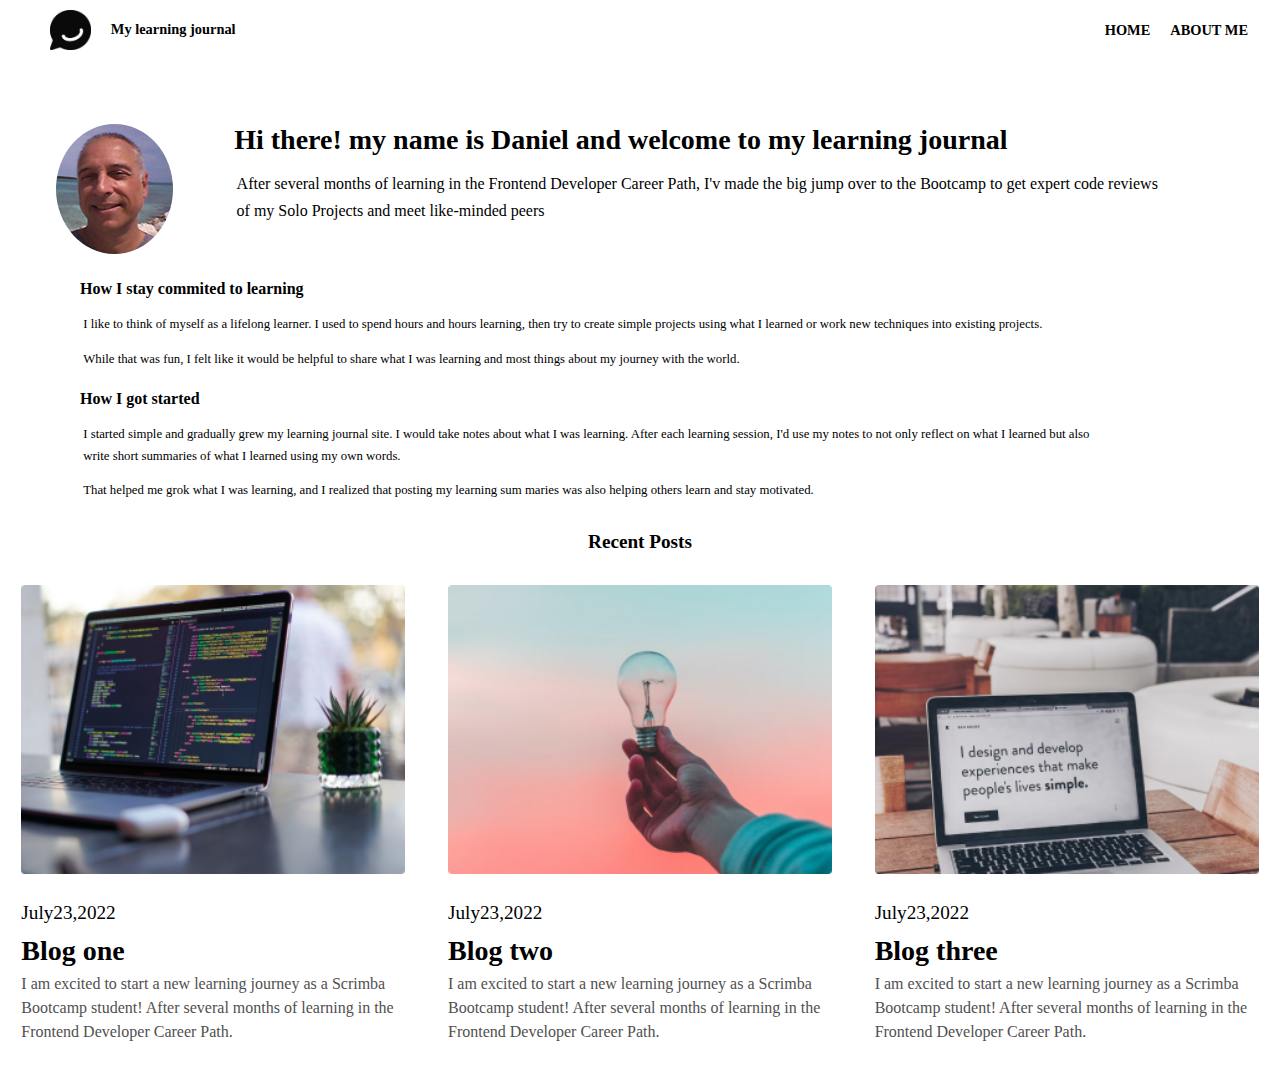
==== commit 1ca41d5b: "new commit" ====
--- a/pages/about_me.html
+++ b/pages/about_me.html
@@ -10,11 +10,11 @@
 
 <body>
     <header id="start">
-        <div id="head-1">
-            <img src="../images/logo.jpg" id="logo-img" alt="page log"><span><a href="/pages/my_learning_journal.html">My
+        <div class="head-1">
+            <img src="../images/logo.jpg" class="logo-img" alt="page log"><span><a href="/pages/my_learning_journal.html">My
                     learning journal</a></span>
         </div>
-        <div id="head-2">
+        <div class="head-2">
             <span><a href="../index.html">HOME</span></a><span>ABOUT ME</span>
         </div>
     </header>
@@ -28,12 +28,12 @@
         </ul>
     </div>
 
-    <section id="about-me-data">
-        <div id="main-img3">
-            <img src="../images/daniel.png" alt="Daniels's picture" id="dani-pic">
-            <div id="learning-journal">
-                <h1 id="title">Hi there! my name is Daniel and welcome to my learning journal</h1>
-                <p id="description">After several months of learning in the Frontend Developer Career Path, I'v made the
+    <section class="about-me-data">
+        <div class="main-img3">
+            <img src="../images/daniel.png" alt="Daniels's picture" class="dani-pic">
+            <div class="learning-journal">
+                <h1 class="title">Hi there! my name is Daniel and welcome to my learning journal</h1>
+                <p class="description">After several months of learning in the Frontend Developer Career Path, I'v made the
                     big jump over to the Bootcamp to get expert code reviews of my Solo Projects and meet like-minded
                     peers
                 </p>
@@ -44,48 +44,48 @@
 
     <section id="summary">
         <p class="summary-title">How I stay commited to learning</p>
-        <p id="description2">I like to think of myself as a lifelong learner. I used to spend hours and hours
+        <p class="description2">I like to think of myself as a lifelong learner. I used to spend hours and hours
             learning,
             then try to create simple projects using what I learned or work new techniques
             into existing projects.
-        <p id="description2">While that was fun, I felt like it would be helpful to share what I was learning and
+        <p class="description2">While that was fun, I felt like it would be helpful to share what I was learning and
             most
             things about my journey with the world.</p>
 
         <p class="summary-title">How I got started</p>
-        <p id="description2"> I started simple and gradually grew my learning journal site.
+        <p class="description2"> I started simple and gradually grew my learning journal site.
             I would take notes about what I was learning. After each learning session, I'd use my
             notes to not only reflect on what I learned but also write short summaries of what I
             learned using my own words.
-        <p id="description2">That helped me grok what I was learning, and I realized that
+        <p class="description2">That helped me grok what I was learning, and I realized that
             posting my learning sum
             maries was also helping others learn and stay motivated.</p>
 
     </section>
-    <h2 id="recent-posts">Recent Posts</h2>
+    <h2 class="recent-posts">Recent Posts</h2>
 
     <section id="articles-section">
         <article id="article-design">
-            <img src="../images/post-img-03.jpg" width="100%" id="article-img">
-            <p id="art-p">July23,2022</p>
-            <h2 id="art-h2">Blog one</h2>
-            <p id="art-descrip">I am excited to start a new learning journey as a Scrimba Bootcamp student!
+            <img src="../images/post-img-03.jpg" width="100%" class="article-img">
+            <p class="art-p">July23,2022</p>
+            <h2 class="art-h2">Blog one</h2>
+            <p class="art-descrip">I am excited to start a new learning journey as a Scrimba Bootcamp student!
                 After several months of learning in the Frontend Developer Career Path.
             </p>
         </article>
         <article id="article-design">
-            <img src="../images/post-img-02.jpg" width="100%" id="article-img">
-            <p id="art-p">July23,2022</p>
-            <h2 id="art-h2">Blog two</h2>
-            <p id="art-descrip">I am excited to start a new learning journey as a Scrimba Bootcamp student!
+            <img src="../images/post-img-02.jpg" width="100%" class="article-img">
+            <p class="art-p">July23,2022</p>
+            <h2 class="art-h2">Blog two</h2>
+            <p class="art-descrip">I am excited to start a new learning journey as a Scrimba Bootcamp student!
                 After several months of learning in the Frontend Developer Career Path.
             </p>
         </article>
         <article id="article-design">
-            <img src="../images/post-img-06.jpg" width="100%" id="article-img">
-            <p id="art-p">July23,2022</p>
-            <h2 id="art-h2">Blog three</h2>
-            <p id="art-descrip">I am excited to start a new learning journey as a Scrimba Bootcamp student!
+            <img src="../images/post-img-06.jpg" width="100%" class="article-img">
+            <p class="art-p">July23,2022</p>
+            <h2 class="art-h2">Blog three</h2>
+            <p class="art-descrip">I am excited to start a new learning journey as a Scrimba Bootcamp student!
                 After several months of learning in the Frontend Developer Career Path.
             </p>
         </article>
--- a/css/index.css
+++ b/css/index.css
@@ -4,10 +4,9 @@
   box-sizing: border-box;
 }
 
-@media (min-width: 820px) and (max-width: 1366px) {
+@media (max-width: 1920px) {
   #start {
     display: flex;
-    flex-direction: row;
     justify-content: space-between;
     align-items: center;
     gap: 2.5rem;
@@ -24,7 +23,6 @@
   #hamb-menu {
     display: flex;
     margin: 0 auto;
-    flex-direction: row;
     justify-content: center;
     align-items: center;
     gap: 0.2em;
@@ -36,8 +34,8 @@
     color: black;
   }
 
-  #head-1,
-  #head-2 {
+  .head-1,
+  .head-2 {
     width: 40%;
     display: flex;
     flex-direction: row;
@@ -47,16 +45,16 @@
     gap: 1.25rem;
   }
 
-  #head-2 {
+  .head-2 {
     justify-content: flex-end;
     margin-right: 2em;
   }
 
-  #logo-img {
+  .logo-img {
     width: 8%;
   }
 
-  #dani-pic {
+  .dani-pic {
     width: 130px;
     height: 130px;
     border-radius: 50%;
@@ -68,13 +66,15 @@
     font-weight: 700;
   }
 
-  #main-img {
-    width: 100%;
-    height: auto;
-    display: block;
-    margin: 0 auto;
+  .main-img, .main-img2 {
+    width: 100%;
+    display: block;
+    margin: 0 auto;
+  }
+
+  .main-img {
     margin-bottom: 0;
-    background-image: url("/images/hero-img.jpg");
+    background-image: url("../images/hero-img.jpg");
     background-size: cover;
     background-repeat: no-repeat;
     color: white;
@@ -82,17 +82,14 @@
     padding-bottom: 7.5em;
   }
 
-  #main-img2 {
-    width: 100%;
-    display: block;
-    margin: 0 auto;
+  .main-img2 {
     margin-left: 2.4em;
     margin-bottom: 2em;
     background-color: white;
     color: black;
   }
 
-  #main-img3 {
+  .main-img3 {
     width: 100%;
     display: flex;
     align-items: flex-start;
@@ -106,34 +103,36 @@
     overflow: hidden;
   }
 
-  #hero-img2 {
+  .hero-img2 {
     display: block;
     width: 90%;
     height: 510px;
     margin: 0 auto;
     margin-bottom: 1.5em;
-    background-image: url("/images/hero-img.jpg");
+    background-image: url("../images/hero-img.jpg");
     background-size: cover;
     background-repeat: no-repeat;
   }
 
-  #hero-img2 img {
+  .hero-img2 img {
     width: 100%;
     height: 400px;
     margin-bottom: 0;
   }
 
-  #date {
+  .date, .date2 {
+    font-size: 1.2rem;
+  }
+
+  .date {
     margin-bottom: 0.6em;
     margin-left: 3.2em;
-    font-size: 1.2rem;
-  }
-
-  #date2 {
+  }
+
+  .date2 {
     margin-top: 5em;
     margin-bottom: 0.9em;
-    margin-left: 4.08em;
-    font-size: 1.2rem;
+    margin-left: 2em;
   }
 
   h1 {
@@ -144,72 +143,67 @@
     font-weight: bold;
   }
 
-  #title {
+  .title, .title2 {
+    margin-top: 0;
+    font-size: 1.75rem;
+    font-weight: bold;
+  }
+  .title {
     width: 80%;
-    margin-top: 0;
     margin-bottom: 0.5em;
     margin-left: 2.2em;
-    font-size: 1.75rem;
-    font-weight: bold;
-  }
-
-  #title2 {
-    margin-top: 0;
+  }
+
+  .title2 {
     margin-bottom: 0.9em;
-    margin-left: 2.8em;
-    font-size: 1.75rem;
-    font-weight: bold;
-  }
-
-  #description {
+    margin-left: 1.35em;
+  }
+
+  .description, .description2 {
     width: 80%;
     line-height: 1.7;
     font-size: 1rem;
     margin-top: 0;
+  }
+
+  .description {
     margin-left: 4em;
     margin-bottom: 0.4em;
   }
 
-  #description-b {
-    width: 80%;
-    line-height: 1.7;
-    font-size: 1rem;
-    margin-top: 0;
-    margin-left: 5em;
-  }
-
-  #description2 {
+  .description-b {
+    margin-left: 2.5em;
+    margin-right: 4em;
+  }
+
+  .description2 {
     width: 80%;
     line-height: 1.7;
     font-size: 0.8rem;
     margin-top: 0;
-    margin-left: 9.5em;
+    margin-left: 6.5em;
     margin-bottom: 1em;
   }
 
-  #articles-section {
+  #articles-section, #articles-hidden {
     width: 100%;
     display: flex;
-    flex-direction: row;
     flex-wrap: wrap;
     justify-content: center;
     margin: 0 auto;
     margin-top: 0;
     background-color: white;
+
+  }
+
+  #articles-section {
+    flex-shrink: 1;
     padding-top: 1.8em;
     padding-bottom: 0.4em;
   }
 
   #articles-hidden {
     visibility: visible;
-    width: 100%;
-    display: flex;
-    flex-direction: row;
-    flex-wrap: wrap;
-    justify-content: center;
-    margin: 0 auto;
-    margin-top: 0;
-    background-color: white;
     padding-top: 0.5em;
     padding-bottom: 0.6em;
   }
@@ -225,26 +219,26 @@
     margin-bottom: 0.6em;
   }
 
-  #art-p,
-  #art-h2,
-  #art-descrip {
+  .art-p,
+  .art-h2,
+  .art-descrip {
     margin-left: 0;
   }
 
-  #art-p {
+  .art-p {
     font-size: 1.2rem;
     margin-top: 1.25em;
     margin-bottom: 0;
   }
 
-  #art-h2 {
+  .art-h2 {
     font-size: 1.75rem;
     font-weight: 700;
     margin-top: 0.4em;
     margin-bottom: 0;
   }
 
-  #art-descrip {
+  .art-descrip {
     font-size: 1rem;
     color: #505050;
     line-height: 1.5;
@@ -261,27 +255,25 @@
     text-decoration: underline;
   }
 
-  #summary-data {
+
+  .summary-data, .about-me-data {
     width: 100%;
     height: auto;
     display: block;
     margin: 0 auto;
-    margin-top: 0;
     margin-bottom: 0;
     background-color: white;
   }
 
-  #about-me-data {
-    width: 100%;
-    height: auto;
-    display: block;
-    margin: 0 auto;
+  .summary-data {
+    margin-top: 0;
+  }
+
+  .about-me-data {
     margin-top: 4em;
-    margin-bottom: 0;
-    background-color: white;
-  }
-
-  #summary {
+  }
+
+  .summary {
     width: 100%;
     display: block;
     margin: 0 auto;
@@ -293,11 +285,11 @@
   .summary-title {
     font-weight: bold;
     margin-top: 0;
-    margin-left: 7.5em;
+    margin-left: 5em;
     padding-top: 0.4em;
   }
 
-  #recent-posts {
+  .recent-posts {
     font-size: 1.2rem;
     text-align: center;
     font-weight: bold;
@@ -314,331 +306,25 @@
   }
 }
 
-@media (min-width: 600px) and (max-width: 819px) {
+@media (max-width: 820px) {
+  #article-design {
+    width: 45%;
+  }
+}
+
+@media (max-width: 789px) {
+  .main-img {
+    background-position: center;
+  }
+}
+
+@media (max-width: 600px) {
+  #start {
+    display: none;
+  }
+
   header {
-    display: flex;
-    flex-direction: row;
-    justify-content: space-evenly;
-    align-items: center;
-    gap: 2.5rem;
-    margin: 0 auto;
-    width: 100%;
-    height: 3.75rem;
-    background-color: white;
-  }
-
-  header a {
-    text-decoration: none;
-    color: black;
-  }
-
-  #head-1,
-  #head-2 {
-    width: 40%;
-    display: flex;
-    flex-direction: row;
-    justify-content: flex-start;
-    align-items: center;
-    margin-left: 3.12em;
-    gap: 1.25rem;
-  }
-
-  #head-2 {
-    width: 40%;
-    display: flex;
-    flex-direction: row;
-    justify-content: flex-end;
-    align-items: center;
-    margin-right: 3.12em;
-    gap: 1.25rem;
-  }
-
-  #logo-img {
-    width: 8%;
-  }
-
-  #dani-pic {
-    width: 130px;
-    height: 130px;
-    border-radius: 50%;
-  }
-
-  span {
-    display: inline-block;
-    font-size: 0.9rem;
-    font-weight: 700;
-  }
-
-  #main-img {
-    width: 100%;
-    height: auto;
-    display: block;
-    margin: 0 auto;
-    margin-bottom: 0;
-    background-image: url("./images/hero-img.jpg");
-    background-size: cover;
-    background-repeat: no-repeat;
-    color: white;
-    padding-top: 20em;
-    padding-bottom: 7.5em;
-  }
-
-  #main-img2 {
-    width: 100%;
-    display: block;
-    margin: 0 auto;
-    margin-left: 2.4em;
-    margin-bottom: 2em;
-    background-color: white;
-    color: black;
-  }
-
-  #main-img3 {
-    width: 60%;
-    display: flex;
-    align-items: center;
-    justify-content: center;
-    flex-direction: column;
-    flex-wrap: wrap;
-    margin-left: 0;
-    margin-bottom: 1.25em;
-    background-color: white;
-    color: black;
-    overflow: hidden;
-  }
-
-  #learning-journal {
-    justify-content: center;
-    align-content: center;
-  }
-
-  #hero-img2 {
-    display: block;
-    width: 90%;
-    height: 510px;
-    margin: 0 auto;
-    margin-bottom: 1.5em;
-    background-image: url("/images/hero-img.jpg");
-    background-size: cover;
-    background-repeat: no-repeat;
-  }
-
-  #hero-img2 img {
-    width: 100%;
-    height: 400px;
-    margin-bottom: 0;
-  }
-
-  #date {
-    margin-bottom: 0.6em;
-    margin-left: 3.2em;
-    font-size: 1.2rem;
-  }
-
-  #date2 {
-    margin-top: 5em;
-    margin-bottom: 0.9em;
-    margin-left: 2em;
-    font-size: 1.2rem;
-  }
-
-  h1 {
-    margin-top: 0;
-    margin-bottom: 0.5em;
-    font-size: 1.75rem;
-    font-weight: bold;
-  }
-
-  #title {
-    width: 30%;
-    margin-top: 0;
-    margin-bottom: 0.5em;
-    margin-left: 0;
-    font-size: 1.75rem;
-    font-weight: bold;
-    text-align: center;
-  }
-
-  #title2 {
-    margin-top: 0;
-    margin-bottom: 0.9em;
-    margin-left: 1.35em;
-    font-size: 1.75rem;
-    font-weight: bold;
-  }
-
-  #description {
-    width: 20%;
-    line-height: 1.7;
-    font-size: 3rem;
-    margin-top: 0;
-    margin-left: 0;
-    margin-right: 2em;
-    margin-bottom: 0.4em;
-    text-align: left;
-  }
-
-  #description-b {
-    width: 76%;
-    line-height: 1.7;
-    font-size: 1rem;
-    margin-top: 0;
-    margin-left: 2.48em;
-  }
-
-  #description2 {
-    width: 80%;
-    line-height: 1.7;
-    font-size: 0.8rem;
-    margin-top: 0;
-    margin-left: 6.5em;
-    margin-bottom: 1em;
-  }
-
-  #articles-section {
-    width: 90%;
-    display: flex;
-    flex-direction: row;
-    flex-wrap: wrap;
-    justify-content: center;
-    gap: 2em;
-    margin: 0 auto;
-    margin-top: 0;
-    background-color: white;
-    padding-top: 1.8em;
-    padding-bottom: 0.4em;
-  }
-
-  #articles-hidden {
-    visibility: visible;
-    width: 90%;
-    display: flex;
-    flex-direction: row;
-    flex-wrap: wrap;
-    justify-content: center;
-    gap: 2em;
-    margin: 0 auto;
-    margin-top: 0;
-    background-color: white;
-    padding-top: 0.5em;
-    padding-bottom: 0.6em;
-  }
-
-  #article-img {
-    margin: auto;
-  }
-
-  #article-design {
-    display: block;
-    width: 44%;
-    margin: 0 auto;
-    margin-bottom: 0.6em;
-  }
-
-  #art-p,
-  #art-h2,
-  #art-descrip {
-    margin-left: 0;
-  }
-
-  #art-p {
-    font-size: 1.2rem;
-    margin-top: 1.25em;
-    margin-bottom: 0;
-  }
-
-  #art-h2 {
-    font-size: 1.75rem;
-    font-weight: 700;
-    margin-top: 0.4em;
-    margin-bottom: 0;
-  }
-
-  #art-descrip {
-    font-size: 1rem;
-    color: #505050;
-    line-height: 1.5;
-    margin-top: 0.3em;
-  }
-
-  button {
-    display: block;
-    margin: 0 auto;
-    padding-bottom: 0.3em;
-    border: none;
-    font-weight: bold;
-    font-size: 0.8rem;
-    text-decoration: underline;
-  }
-
-  #summary-data {
-    width: 100%;
-    height: auto;
-    display: block;
-    margin: 0 auto;
-    margin-top: 0;
-    margin-bottom: 0;
-    background-color: white;
-  }
-
-  #about-me-data {
-    width: 100%;
-    height: auto;
-    display: block;
-    margin: 0 auto;
-    margin-top: 4em;
-    margin-bottom: 0;
-    background-color: white;
-  }
-
-  #summary {
-    width: 100%;
-    display: block;
-    margin: 0 auto;
-    margin-top: 0;
-    background-color: white;
-    padding-bottom: 0.4em;
-  }
-
-  .summary-title {
-    font-weight: bold;
-    margin-top: 0;
-    margin-left: 5.2em;
-    padding-top: 0.4em;
-  }
-
-  #recent-posts {
-    font-size: 1.2rem;
-    text-align: center;
-    font-weight: bold;
-    margin-top: 1.5em;
-    margin-bottom: 0.2em;
-  }
-
-  #view-more {
-    visibility: hidden;
-  }
-
-  #view-less {
-    visibility: hidden;
-  }
-}
-
-@media (min-width: 360px) and (max-width: 819px) {
-  header {
-    display: none;
-    flex-direction: row;
-    justify-content: space-between;
-    align-items: center;
-    margin: 0 auto;
-    width: 100%;
-    height: 3.75rem;
-    background-color: white;
-  }
-
-  header a {
-    text-decoration: none;
-    color: black;
+    display: none;
   }
 
   #mobile-header {
@@ -655,7 +341,6 @@
   #hamb-menu {
     width: 60%;
     display: none;
-    flex-direction: row;
     justify-content: center;
     margin: 0 auto;
     list-style-type: none;
@@ -674,7 +359,7 @@
     text-decoration: none;
   }
 
-  #head-1 {
+  .head-1 {
     width: 35%;
     display: none;
     flex-direction: row;
@@ -684,7 +369,7 @@
     gap: 0.6rem;
   }
 
-  #head-2 {
+  .head-2 {
     width: 35%;
     display: none;
     flex-direction: row;
@@ -694,260 +379,63 @@
     gap: 0.6rem;
   }
 
-  #logo-img {
+  .logo-img {
     width: 12%;
   }
 
-  #dani-pic {
-    width: 130px;
-    height: 130px;
-    border-radius: 50%;
-  }
-
-  span {
-    display: inline-block;
-    font-size: 0.9rem;
-    font-weight: 700;
-  }
-
-  #main-img {
-    width: 100%;
-    height: auto;
-    display: block;
-    margin: 0 auto;
-    margin-bottom: 0;
-    background-image: url("/images/hero-img.jpg");
-    background-size: cover;
-    background-repeat: no-repeat;
+  .main-img {
     background-position: center;
-    color: white;
-    padding-top: 20em;
-    padding-bottom: 7.5em;
-  }
-
-  #main-img2 {
-    width: 100%;
-    display: block;
-    margin: 0 auto;
-    margin-left: 2.4em;
-    margin-bottom: 2em;
-    background-color: white;
-    color: black;
-  }
-
-  #main-img3 {
-    width: 100%;
-    display: flex;
-    align-items: center;
-    justify-content: center;
+  }
+
+  .main-img3 {
+    align-items: center;
     flex-direction: column;
-    margin: 0 auto;
     margin-left: 0.6em;
     margin-bottom: 1.25em;
-    background-color: white;
-    color: black;
-    overflow: hidden;
-  }
-
-  #hero-img2 {
-    display: block;
-    width: 90%;
-    height: 510px;
-    margin: 0 auto;
-    margin-bottom: 1.5em;
-    background-image: url("../images/hero-img.jpg");
-    background-size: cover;
-    background-repeat: no-repeat;
+  }
+
+  .hero-img2 {
     background-position: center;
   }
 
-  #hero-img2 img {
-    width: 100%;
-    height: 400px;
-    margin-bottom: 0;
-  }
-
-  #date {
-    margin-bottom: 0.6em;
-    margin-left: 3.2em;
-    font-size: 1.2rem;
-  }
-
-  #date2 {
-    margin-top: 5em;
-    margin-bottom: 0.9em;
+  .date2 {
     margin-left: 1em;
     font-size: 1.2rem;
   }
 
-  h1 {
-    margin-top: 0;
-    margin-bottom: 0.5em;
+  .title2 {
+    margin-left: 0.7em;
+    margin-right: 2em;
+    font-size: 1.5rem;
+  }
+
+  .description-b {
+    width: 76%;
+    margin-left: 1.2em;
+  }
+
+  .description2 {
     margin-left: 4em;
-    font-size: 1.75rem;
-    font-weight: bold;
-  }
-
-  #title {
-    width: 80%;
-    margin-top: 0;
-    margin-bottom: 0.5em;
-    margin-left: 2.2em;
-    font-size: 1.75rem;
-    font-weight: bold;
-  }
-
-  #title2 {
-    margin-top: 0;
-    margin-bottom: 0.9em;
-    margin-left: 0.7em;
-    font-size: 1.5rem;
-    font-weight: bold;
-  }
-
-  #description {
-    width: 80%;
-    line-height: 1.7;
-    font-size: 1rem;
-    margin-top: 0;
-    margin-left: 4em;
-    margin-bottom: 0.4em;
-  }
-
-  #description-b {
-    width: 76%;
-    line-height: 1.7;
-    font-size: 1rem;
-    margin-top: 0;
-    margin-left: 1.2em;
-  }
-
-  #description2 {
-    width: 80%;
-    line-height: 1.7;
-    font-size: 0.8rem;
-    margin-top: 0;
-    margin-left: 4em;
-    margin-bottom: 1em;
   }
 
   #articles-section {
     width: 90%;
-    display: flex;
     flex-direction: column;
-    justify-content: center;
     align-items: center;
     gap: 2em;
-    margin: 0 auto;
-    margin-top: 0;
-    background-color: white;
-    padding-top: 1.8em;
-    padding-bottom: 0.4em;
   }
 
   #articles-hidden {
     display: none;
     width: 90%;
-    flex-direction: row;
-    flex-wrap: wrap;
-    justify-content: center;
-    gap: 2em;
-    margin: 0 auto;
-    margin-top: 0;
-    background-color: white;
-    padding-top: 0.5em;
-    padding-bottom: 0.6em;
-  }
-
-  #article-img {
-    margin: auto;
   }
 
   #article-design {
-    display: block;
     width: 90%;
-    margin: 0 auto;
-    margin-bottom: 0.6em;
-  }
-
-  #art-p,
-  #art-h2,
-  #art-descrip {
-    margin-left: 0;
-  }
-
-  #art-p {
-    font-size: 1.2rem;
-    margin-top: 1.25em;
-    margin-bottom: 0;
-  }
-
-  #art-h2 {
-    font-size: 1.75rem;
-    font-weight: 700;
-    margin-top: 0.4em;
-    margin-bottom: 0;
-  }
-
-  #art-descrip {
-    font-size: 1rem;
-    color: #505050;
-    line-height: 1.5;
-    margin-top: 0.3em;
-  }
-
-  button {
-    display: block;
-    margin: 0 auto;
-    padding-bottom: 0.3em;
-    border: none;
-    font-weight: bold;
-    font-size: 0.8rem;
-    text-decoration: underline;
-  }
-
-  #summary-data {
-    width: 100%;
-    height: auto;
-    display: block;
-    margin: 0 auto;
-    margin-top: 0;
-    margin-bottom: 0;
-    background-color: white;
-  }
-
-  #about-me-data {
-    width: 100%;
-    height: auto;
-    display: block;
-    margin: 0 auto;
-    margin-top: 4em;
-    margin-bottom: 0;
-    background-color: white;
-  }
-
-  #summary {
-    width: 100%;
-    display: block;
-    margin: 0 auto;
-    margin-top: 0;
-    background-color: white;
-    padding-bottom: 0.4em;
   }
 
   .summary-title {
-    font-weight: bold;
-    margin-top: 0;
     margin-left: 3.2em;
-    padding-top: 0.4em;
-  }
-
-  #recent-posts {
-    font-size: 1.2rem;
-    text-align: center;
-    font-weight: bold;
-    margin-top: 1.5em;
-    margin-bottom: 0.2em;
   }
 
   #view-more {
@@ -956,7 +444,17 @@
   }
 
   #view-less {
-    visibility: hidden;
     margin-bottom: 2em;
   }
 }
+
+@media (max-width: 476px) {
+  #hamb-menu {
+    width: 85%;
+    display: none;
+    flex-direction: row;
+    justify-content: center;
+    margin: 0 auto;
+    list-style-type: none;
+  }
+}
